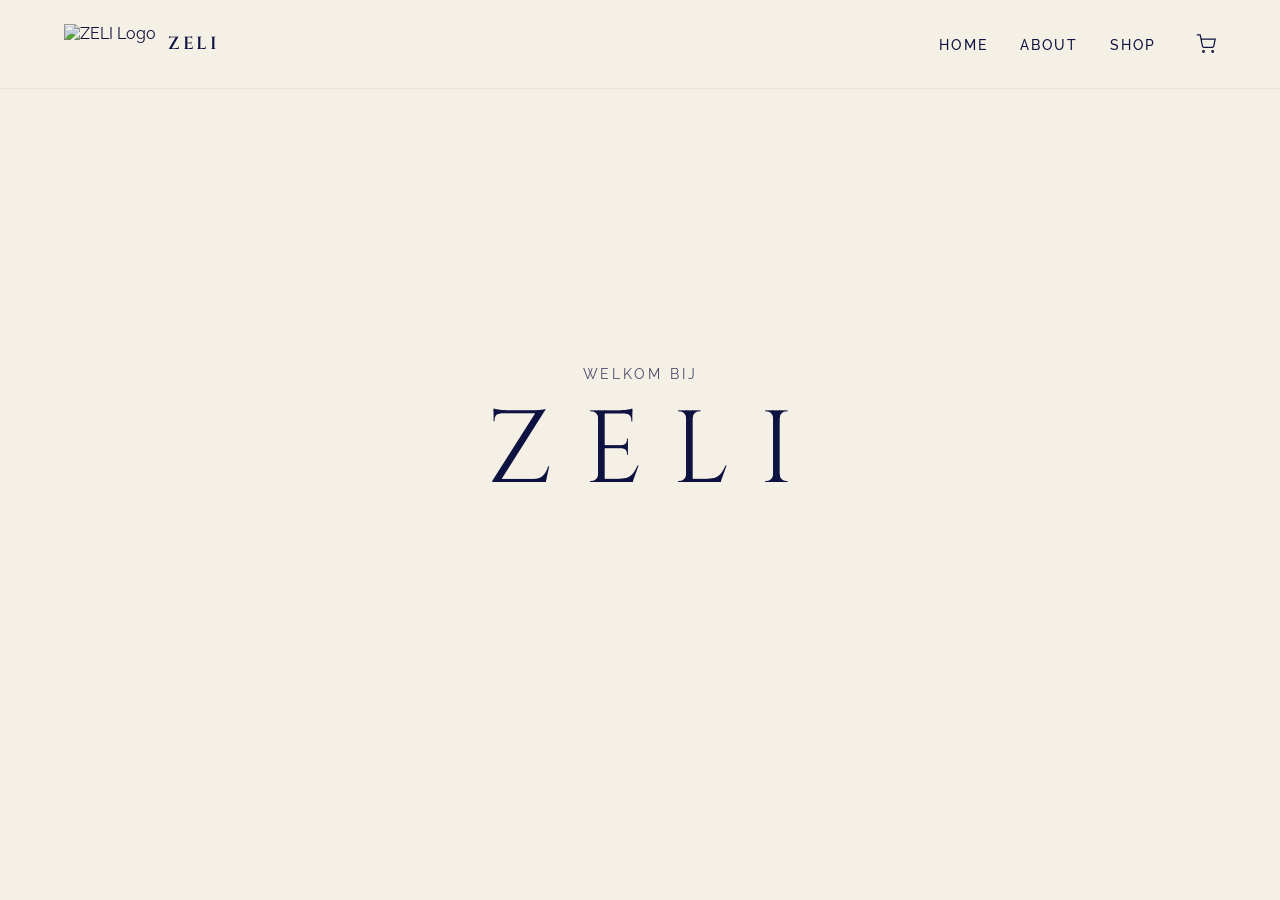
==== index.html @ f9ec94b9 "Add files via upload" ====
<!DOCTYPE html>
<html lang="nl">
<head>
    <meta charset="UTF-8">
    <meta name="viewport" content="width=device-width, initial-scale=1.0">
    <title>ZELI - Home</title>
    <link rel="stylesheet" href="style.css">
</head>
<body>

<nav class="navbar">
    <a href="index.html" class="nav-left">
        <img src="Assets/logo.png" alt="ZELI Logo" style="height: 40px; width: auto;">
         <span class="nav-brand-name">ZELI</span>
       
    
    </a>
    <div class="nav-right">
        <ul class="nav-links">
            <li><a href="index.html" class="nav-link">Home</a></li>
            <li><a href="about.html" class="nav-link">About</a></li>
            <li><a href="shop.html" class="nav-link">Shop</a></li>
        </ul>
        <a href="cart.html" class="nav-cart">
            <svg viewBox="0 0 24 24" width="20" height="20" stroke="currentColor" fill="none">
                <circle cx="9" cy="21" r="1"></circle>
                <circle cx="20" cy="21" r="1"></circle>
                <path d="M1 1h4l2.68 13.39a2 2 0 0 0 2 1.61h9.72a2 2 0 0 0 2-1.61L23 6H6"></path>
            </svg>
        </a>
    </div>
</nav>

    <main class="hero-center">
        <p class="main-subtitle">Welkom bij</p>
        <h1 class="main-title">ZELI</h1>
    </main>

</body>
</html>
---- style.css ----
/* ==========================================================================
   ZELI — MASTER STYLES (English / Minimal Luxury / Fully Responsive)
   ========================================================================== */

/* Luxueuze Google Fonts laden */
@import url('https://fonts.googleapis.com/css2?family=Cinzel:wght@400;600&family=Raleway:wght@300;400;500&display=swap');

:root {
  --beige: #f5f0e6;       /* De rustgevende, luxe beige achtergrond */
  --navy-dark: #0e1240;   /* Donkerblauw voor de chique teksten en links */
  --text-mid: #4a4a6a;    /* Zachtere kleur voor omschrijvingen */
  --font-display: 'Cinzel', serif;
  --font-body: 'Raleway', sans-serif;
}

/* Basis Instellingen */
* {
  margin: 0;
  padding: 0;
  box-sizing: border-box;
}

body {
  font-family: var(--font-body);
  background-color: var(--beige);
  color: var(--navy-dark);
  min-height: 100vh;
  position: relative;
  overflow-x: hidden;
}

/* ── BACKGROUND PATTERN LAYER ── */
body::before {
  content: '';
  position: absolute;
  inset: 0;
  background-image: url('assets/pattern.png');
  background-size: 180px 180px;
  background-repeat: repeat;
  opacity: 0.12;
  pointer-events: none;
  z-index: 1;
}

/* ── NAVIGATION BAR ── */
.navbar {
  width: 100%;
  padding: 1.5rem 4rem;
  display: flex;             /* Verander van grid naar flex */
  justify-content: space-between; /* Logo blijft links */
  align-items: center;
  background-color: rgba(245, 240, 230, 0.85);
  backdrop-filter: blur(8px);
  border-bottom: 1px solid rgba(14, 18, 64, 0.06);
  position: fixed;
  top: 0;
  left: 0;
  z-index: 100;
}

/* Dit zorgt dat de 'nav-right' groep rechts staat en blijft */
.nav-right {
  display: flex;
  align-items: center;
  justify-content: flex-end; /* ALLES in deze div gaat naar rechts */
  gap: 2.5rem;
  flex-grow: 1;              /* Zorgt dat deze sectie de rest van de ruimte pakt */
}

.nav-left {
  display: flex;
  align-items: center;
  gap: 0.75rem;
  text-decoration: none;
  color: var(--navy-dark);
}

.nav-logo-img {
  width: 32px;
  height: 32px;
  object-fit: contain;
  mix-blend-mode: multiply; /* Haalt de witte achtergrond van je logo weg */
  contrast: 1.1; 
}

.nav-brand-name {
  font-family: var(--font-display);
  font-size: 1.1rem;
  letter-spacing: 0.15em;
  font-weight: 600;
}

.nav-right {
  display: flex;
  align-items: center;
  justify-content: flex-end;
  gap: 2.5rem;
}

.nav-links {
  display: flex;
  list-style: none;
  gap: 2rem;
}

.nav-link {
  text-decoration: none;
  color: var(--navy-dark);
  font-size: 0.85rem;
  font-weight: 500;
  letter-spacing: 0.15em;
  text-transform: uppercase;
  transition: opacity 0.3s ease;
}

.nav-link:hover {
  opacity: 0.6;
}

.nav-cart {
  color: var(--navy-dark);
  text-decoration: none;
  display: flex;
  align-items: center;
  transition: transform 0.3s ease;
}

.nav-cart:hover {
  transform: scale(1.05);
}

.nav-cart svg {
  width: 20px;
  height: 20px;
  fill: none;
  stroke: currentColor;
  stroke-width: 1.5;
}

/* ── HOME CENTER SCREEN (ZELI) ── */
.hero-center {
  height: 100vh;
  display: flex;
  flex-direction: column;
  align-items: center;
  justify-content: center;
  text-align: center;
  padding: 2rem;
  position: relative;
  z-index: 10;
}

.main-title {
  font-family: var(--font-display);
  font-size: clamp(3.5rem, 8vw, 7rem);
  letter-spacing: 0.3em;
  color: var(--navy-dark);
  font-weight: 400;
  margin-bottom: 1rem;
  padding-left: 0.3em;
}

.main-subtitle {
  font-size: 0.9rem;
  letter-spacing: 0.2em;
  text-transform: uppercase;
  color: var(--text-mid);
}

/* ==========================================================================
   ABOUT PAGE STYLES (Ons Verhaal)
   ========================================================================== */

.about-container {
  max-width: 1100px;
  margin: 0 auto;
  padding: 12rem 2rem 6rem; /* Voldoende ruimte onder de vaste navbar */
  position: relative;
  z-index: 10;
}

.about-intro {
  text-align: center;
  max-width: 700px;
  margin: 0 auto 4rem;
}

.about-title {
  font-family: var(--font-display);
  font-size: clamp(2.5rem, 5vw, 4rem);
  letter-spacing: 0.2em;
  font-weight: 400;
  margin-bottom: 1rem;
}

.about-eyebrow {
  font-size: 0.9rem;
  letter-spacing: 0.15em;
  text-transform: uppercase;
  color: var(--text-mid);
  margin-bottom: 2.5rem;
}

.about-lead {
  font-size: 1.1rem;
  line-height: 1.8;
  letter-spacing: 0.01em;
  color: var(--navy-dark);
}

.about-text-block {
  max-width: 650px;
  margin: 4rem auto;
  font-size: 1rem;
  line-height: 1.8;
  color: var(--text-mid);
}

.text-center {
  text-align: center;
}

.footer-text h2 {
  font-family: var(--font-display);
  font-size: 1.5rem;
  letter-spacing: 0.15em;
  text-transform: uppercase;
  margin-bottom: 1.5rem;
  color: var(--navy-dark);
}

.about-gallery {
  display: grid;
  grid-template-columns: repeat(3, 1fr);
  gap: 2.5rem;
  margin: 6rem auto;
  align-items: center;
}

.gallery-item {
  width: 100%;
}

.gallery-item.item-low {
  transform: translateY(40px);
}

.gallery-item.item-high {
  transform: translateY(-40px);
}

.image-square {
  width: 100%;
  aspect-ratio: 1 / 1;
  background-color: rgba(14, 18, 64, 0.03);
  border: 1px solid rgba(14, 18, 64, 0.06);
  overflow: hidden;
  display: flex;
  align-items: center;
  justify-content: center;
}

.image-square img {
  width: 100%;
  height: 100%;
  object-fit: cover;
  transition: transform 0.6s ease;
}

.image-square:hover img {
  transform: scale(1.04);
}

/* ==========================================================================
   SHOP PAGE STYLES (Winkel)
   ========================================================================== */

.shop-container {
  max-width: 1200px;
  margin: 0 auto;
  padding: 12rem 2rem 6rem; /* Dringt content naar beneden uit de buurt van navbar */
  position: relative;
  z-index: 10;
}

.shop-header {
  text-align: center;
  margin-bottom: 5rem;
}

.shop-title {
  font-family: var(--font-display);
  font-size: clamp(2.5rem, 5vw, 4rem);
  letter-spacing: 0.2em;
  font-weight: 400;
  margin-bottom: 1rem;
}

.shop-subtitle {
  font-size: 0.9rem;
  letter-spacing: 0.15em;
  text-transform: uppercase;
  color: var(--text-mid);
}

.products-grid {
  display: grid;
  grid-template-columns: repeat(auto-fit, minmax(280px, 1fr));
  gap: 4rem 2.5rem;
  position: relative;
  z-index: 20;
}

.product-card {
  text-align: center;
  width: 100%;
  position: relative;
  z-index: 30; /* Ligt bovenop alle eventuele onzichtbare padding lagen */
}

.product-image-wrap {
  background-color: rgba(14, 18, 64, 0.02);
  aspect-ratio: 3 / 4;
  margin-bottom: 1.5rem;
  display: flex;
  align-items: center;
  justify-content: center;
  overflow: hidden;
  border: 1px solid rgba(14, 18, 64, 0.05);
}

.product-img {
  width: 50px;
  opacity: 0.15;
  transition: transform 0.5s cubic-bezier(0.4, 0, 0.2, 1);
}

.product-card:hover .product-img {
  transform: scale(1.08);
}

.product-card-title {
  font-family: var(--font-display);
  font-size: 0.95rem;
  font-weight: 400;
  letter-spacing: 0.15em;
  margin-bottom: 0.5rem;
  color: var(--navy-dark);
}

.product-card-price {
  font-size: 0.85rem;
  letter-spacing: 0.05em;
  color: var(--text-mid);
}

/* ==========================================================================
   PRODUCT DETAIL PAGE STYLES (Kleuren, Maten, Aantal)
   ========================================================================== */

.product-container {
  max-width: 1200px;
  margin: 0 auto;
  padding: 12rem 2rem 6rem;
  position: relative;
  z-index: 10;
}

.product-detail-grid {
  display: grid;
  grid-template-columns: 1.1fr 1fr;
  gap: 5rem;
  align-items: start;
}

.product-gallery-side {
  display: flex;
  flex-direction: column;
  gap: 1.5rem;
}

.main-product-frame {
  background-color: rgba(14, 18, 64, 0.02);
  aspect-ratio: 3 / 4;
  border: 1px solid rgba(14, 18, 64, 0.05);
  display: flex;
  align-items: center;
  justify-content: center;
  overflow: hidden;
}

.main-product-frame img {
  width: 100%;
  height: 100%;
  object-fit: cover;
}

.product-thumbnails {
  display: flex;
  gap: 1rem;
}

.thumb-box {
  width: 70px;
  aspect-ratio: 3 / 4;
  background-color: rgba(14, 18, 64, 0.02);
  border: 1px solid rgba(14, 18, 64, 0.1);
  cursor: pointer;
  overflow: hidden;
  display: flex;
  align-items: center;
  justify-content: center;
  transition: border-color 0.3s;
}

.thumb-box img {
  width: 100%;
  height: 100%;
  object-fit: cover;
}

.thumb-box.active, .thumb-box:hover {
  border-color: var(--navy-dark);
}

.product-meta-tag {
  font-size: 0.7rem;
  text-transform: uppercase;
  letter-spacing: 0.2em;
  color: var(--text-mid);
  display: block;
  margin-bottom: 0.75rem;
}

.product-detail-title {
  font-family: var(--font-display);
  font-size: 1.8rem;
  font-weight: 400;
  letter-spacing: 0.08em;
  color: var(--navy-dark);
  margin-bottom: 0.75rem;
  line-height: 1.3;
}

.product-detail-price {
  font-size: 1.2rem;
  letter-spacing: 0.05em;
  margin-bottom: 2rem;
  color: var(--navy-dark);
}

.product-description {
  font-size: 0.95rem;
  line-height: 1.7;
  color: var(--text-mid);
  margin-bottom: 2.5rem;
}

.selector-section {
  margin-bottom: 2rem;
}

.selector-label {
  font-size: 0.75rem;
  text-transform: uppercase;
  letter-spacing: 0.15em;
  color: var(--navy-dark);
  margin-bottom: 1rem;
  font-weight: 500;
}

.selector-label span {
  color: var(--text-mid);
  text-transform: none;
  letter-spacing: normal;
  font-weight: 400;
  margin-left: 0.5rem;
}

.color-options-row {
  display: flex;
  gap: 1rem;
}

.color-dot-btn {
  width: 28px;
  height: 28px;
  border-radius: 50%;
  border: 1px solid rgba(14, 18, 64, 0.15);
  cursor: pointer;
  position: relative;
  transition: transform 0.2s;
}

.color-dot-btn:hover {
  transform: scale(1.08);
}

.color-dot-btn.active::after {
  content: '';
  position: absolute;
  inset: -5px;
  border: 1px solid var(--navy-dark);
  border-radius: 50%;
}

.size-options-row {
  display: flex;
  gap: 0.75rem;
  flex-wrap: wrap;
}

.size-btn {
  background: transparent;
  border: 1px solid rgba(14, 18, 64, 0.2);
  color: var(--navy-dark);
  padding: 0.75rem 1.5rem;
  font-size: 0.85rem;
  letter-spacing: 0.05em;
  cursor: pointer;
  min-width: 60px;
  transition: all 0.2s;
}

.size-btn:hover, .size-btn.active {
  border-color: var(--navy-dark);
  background-color: var(--navy-dark);
  color: var(--beige);
}

.add-to-bag-btn {
  display: block;
  text-align: center;
  width: 100%;
  padding: 1.25rem;
  background-color: var(--navy-dark);
  color: var(--beige);
  border: none;
  font-family: var(--font-body);
  font-size: 0.85rem;
  font-weight: 500;
  letter-spacing: 0.2em;
  text-transform: uppercase;
  margin-top: 3rem;
  cursor: pointer;
  transition: opacity 0.3s;
}

.add-to-bag-btn:hover {
  opacity: 0.9;
}

/* ==========================================================================
   CART PAGE STYLES (Winkelmand & Formulier)
   ========================================================================== */

.cart-container {
  max-width: 1100px;
  margin: 0 auto;
  padding: 12rem 2rem 6rem;
  position: relative;
  z-index: 10;
}

.cart-header {
  text-align: center;
  margin-bottom: 4rem;
}

.cart-title {
  font-family: var(--font-display);
  font-size: clamp(2.5rem, 5vw, 4rem);
  letter-spacing: 0.2em;
  font-weight: 400;
  margin-bottom: 1rem;
}

.cart-subtitle {
  font-size: 0.9rem;
  letter-spacing: 0.15em;
  text-transform: uppercase;
  color: var(--text-mid);
}

.cart-grid {
  display: grid;
  grid-template-columns: 1fr 1.2fr;
  gap: 4rem;
  align-items: start;
}

.form-section-title {
  font-family: var(--font-display);
  font-size: 1.2rem;
  letter-spacing: 0.15em;
  text-transform: uppercase;
  margin-bottom: 2rem;
  padding-bottom: 0.75rem;
  border-bottom: 1px solid rgba(14, 18, 64, 0.08);
}

.cart-summary-box {
  background-color: rgba(14, 18, 64, 0.02);
  border: 1px solid rgba(14, 18, 64, 0.05);
  padding: 2.5rem;
}

.cart-item-preview {
  display: flex;
  gap: 1.5rem;
  align-items: center;
  margin-bottom: 2rem;
}

.cart-item-img-wrap {
  width: 70px;
  aspect-ratio: 1 / 1;
  background-color: rgba(14, 18, 64, 0.03);
  border: 1px solid rgba(14, 18, 64, 0.06);
  display: flex;
  align-items: center;
  justify-content: center;
}

.cart-preview-img {
  width: 30px;
  opacity: 0.15;
}

.cart-item-details h3 {
  font-family: var(--font-display);
  font-size: 0.95rem;
  font-weight: 400;
  letter-spacing: 0.05em;
  color: var(--navy-dark);
}

.cart-item-details p {
  font-size: 0.8rem;
  color: var(--text-mid);
  margin-top: 0.25rem;
}

.cart-totals {
  margin-top: 2rem;
  padding-top: 1.5rem;
  border-top: 1px dashed rgba(14, 18, 64, 0.15);
}

.total-row {
  display: flex;
  justify-content: space-between;
  font-size: 1rem;
  font-weight: 500;
  letter-spacing: 0.05em;
}

.note-row {
  margin-top: 1.5rem;
  font-size: 0.8rem;
  line-height: 1.6;
  color: var(--text-mid);
  font-style: italic;
}

.cart-form-box {
  padding: 1rem 0;
}

.form-group {
  margin-bottom: 1.75rem;
  display: flex;
  flex-direction: column;
  gap: 0.5rem;
}

.form-group label {
  font-size: 0.75rem;
  text-transform: uppercase;
  letter-spacing: 0.15em;
  font-weight: 500;
  color: var(--navy-dark);
}

.form-group input {
  width: 100%;
  padding: 1rem;
  background-color: transparent;
  border: 1px solid rgba(14, 18, 64, 0.2);
  color: var(--navy-dark);
  font-family: var(--font-body);
  font-size: 0.95rem;
  transition: border-color 0.3s ease;
}

.form-group input:focus {
  outline: none;
  border-color: var(--navy-dark);
}

.checkout-submit-btn {
  width: 100%;
  padding: 1.25rem;
  background-color: var(--navy-dark);
  color: var(--beige);
  border: none;
  font-family: var(--font-body);
  font-size: 0.85rem;
  font-weight: 500;
  letter-spacing: 0.2em;
  text-transform: uppercase;
  cursor: pointer;
  transition: opacity 0.3s ease;
  margin-top: 1rem;
}

.checkout-submit-btn:hover {
  opacity: 0.9;
}

/* ==========================================================================
   GLOBAL RESPONSIVE MEDIA QUERIES (Mobiel & Tablet)
   ========================================================================== */

@media (max-width: 900px) {
  .navbar {
    padding: 1.25rem 2rem;
  }
}

@media (max-width: 850px) {
  .product-detail-grid, .cart-grid {
    grid-template-columns: 1fr;
    gap: 3rem;
  }
}

@media (max-width: 768px) {
  .navbar {
    padding: 1rem 1.5rem;
    grid-template-columns: auto 1fr;
  }
  .nav-right { gap: 1.2rem; }
  .nav-links { gap: 1rem; }
  .nav-link { font-size: 0.75rem; letter-spacing: 0.1em; }
  
  .about-gallery {
    grid-template-columns: 1fr;
    gap: 2rem;
    margin: 3rem auto;
  }
  .gallery-item.item-low, 
  .gallery-item.item-high {
    transform: translateY(0);
  }

  .shop-container, .about-container, .product-container, .cart-container {
    padding-top: 9rem; /* Handhaft de juiste balans op kleinere mobiele schermen */
  }
}


.nav-left img {
    mix-blend-mode: multiply; /* Dit maakt wit doorzichtig */
}
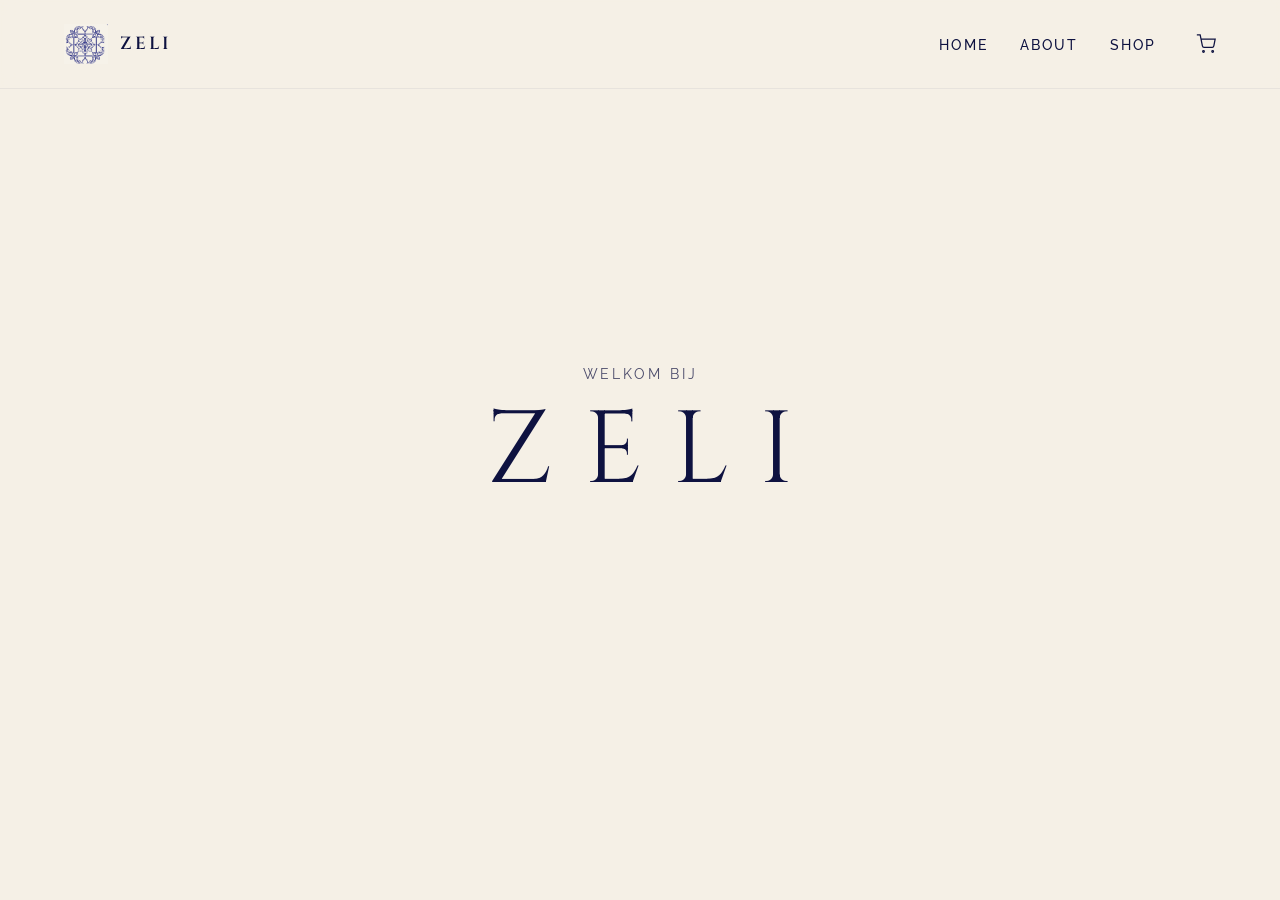
==== commit d7fe2660: "Update index.html" ====
--- a/index.html
+++ b/index.html
@@ -10,7 +10,7 @@
 
 <nav class="navbar">
     <a href="index.html" class="nav-left">
-        <img src="Assets/logo.png" alt="ZELI Logo" style="height: 40px; width: auto;">
+        <img src="logo.png" alt="ZELI Logo" style="height: 40px; width: auto;">
          <span class="nav-brand-name">ZELI</span>
        
     
@@ -37,4 +37,4 @@
     </main>
 
 </body>
-</html>+</html>
